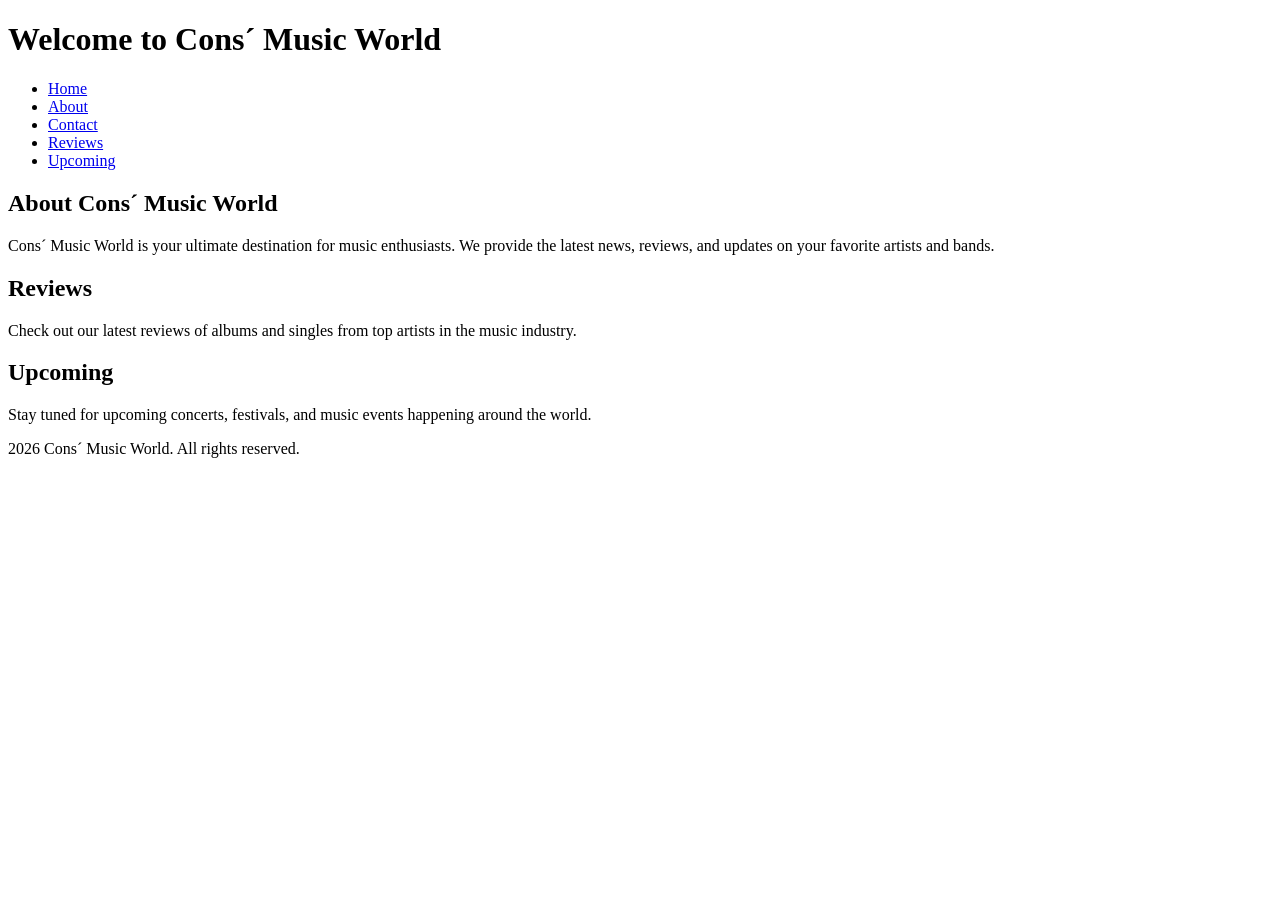
==== index.html @ b4cba8e9 "Add midterm site planning and HTML skeleton" ====
<!DOCTYPE html>
<html lang="en">
<head>
    <meta charset="UTF-8">
    <meta name="viewport" content="width=device-width, initial-scale=1.0">
    <title>Cons´ Music World</title>
</head>
<body>
    <header>
        <h1>Welcome to Cons´ Music World</h1>
    </header>

<nav>
    <ul>
        <li><a href="index.html">Home</a></li>
        <li><a href="about.html">About</a></li>
        <li><a href="contact.html">Contact</a></li>
        <li><a href="reviews.html">Reviews</a></li>
        <li><a href="upcoming.html">Upcoming</a></li>

    </ul>

</nav>
<main>
    <section>
        <h2>About Cons´ Music World</h2>
        <p>Cons´ Music World is your ultimate destination for music enthusiasts. We provide the latest news, reviews, and updates on your favorite artists and bands.</p>
    </section>

    <section>
        <h2>Reviews</h2>
        <p>Check out our latest reviews of albums and singles from top artists in the music industry.</p>
    </section>

    <section>
        <h2>Upcoming</h2>
        <p>Stay tuned for upcoming concerts, festivals, and music events happening around the world.</p>
    </section>

</main>

    <footer>
        <p>2026 Cons´ Music World. All rights reserved.</p>
    </footer>
</body>
</html>
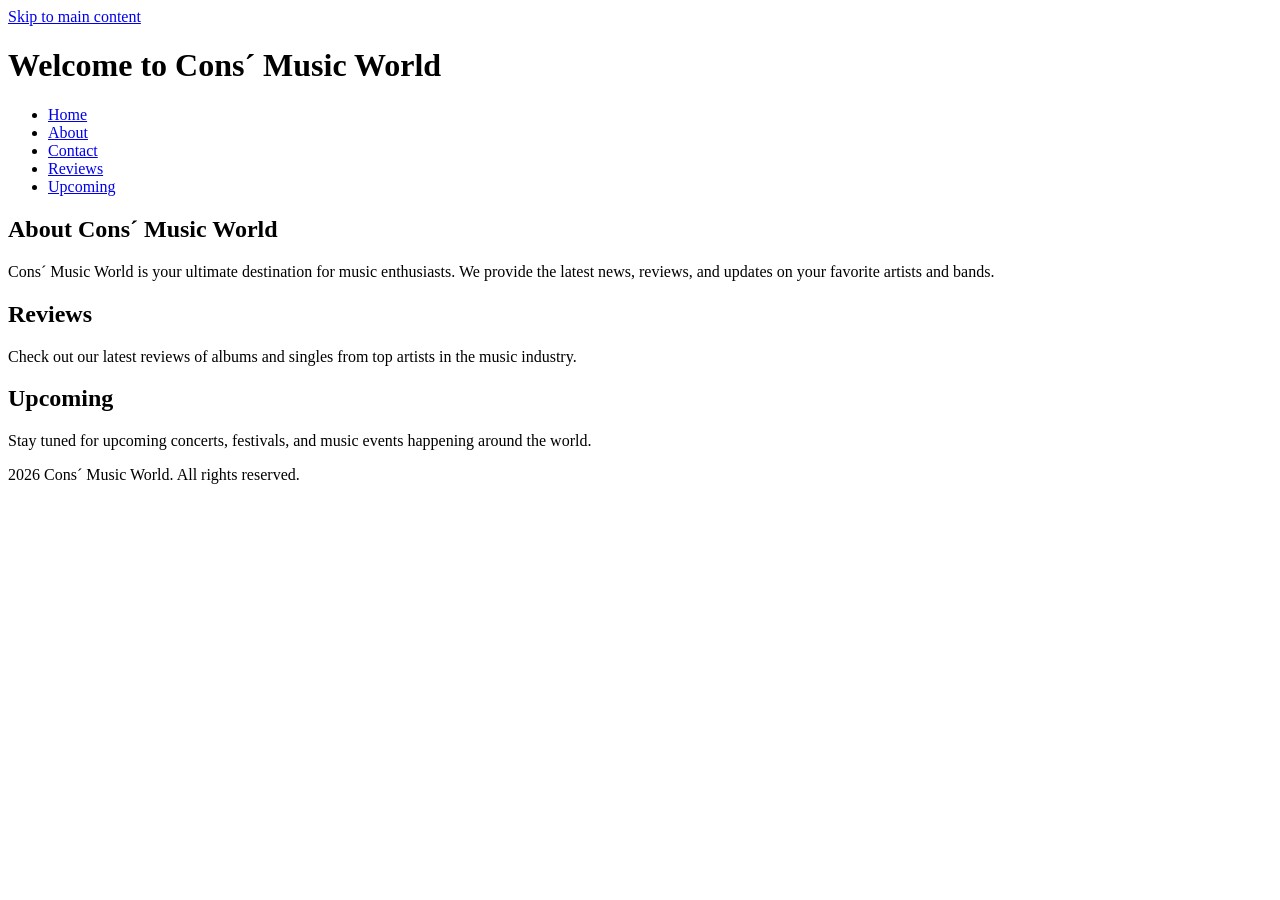
==== commit badf8218: "Add accessibility improvements" ====
--- a/index.html
+++ b/index.html
@@ -3,9 +3,13 @@
 <head>
     <meta charset="UTF-8">
     <meta name="viewport" content="width=device-width, initial-scale=1.0">
+    <link rel="stylesheet" href="css/styles.css">
     <title>Cons´ Music World</title>
 </head>
 <body>
+    <a href="#main-content" class="skip-link">
+        Skip to main content
+    </a>
     <header>
         <h1>Welcome to Cons´ Music World</h1>
     </header>
@@ -21,7 +25,7 @@
     </ul>
 
 </nav>
-<main>
+<main id="main-content">
     <section>
         <h2>About Cons´ Music World</h2>
         <p>Cons´ Music World is your ultimate destination for music enthusiasts. We provide the latest news, reviews, and updates on your favorite artists and bands.</p>
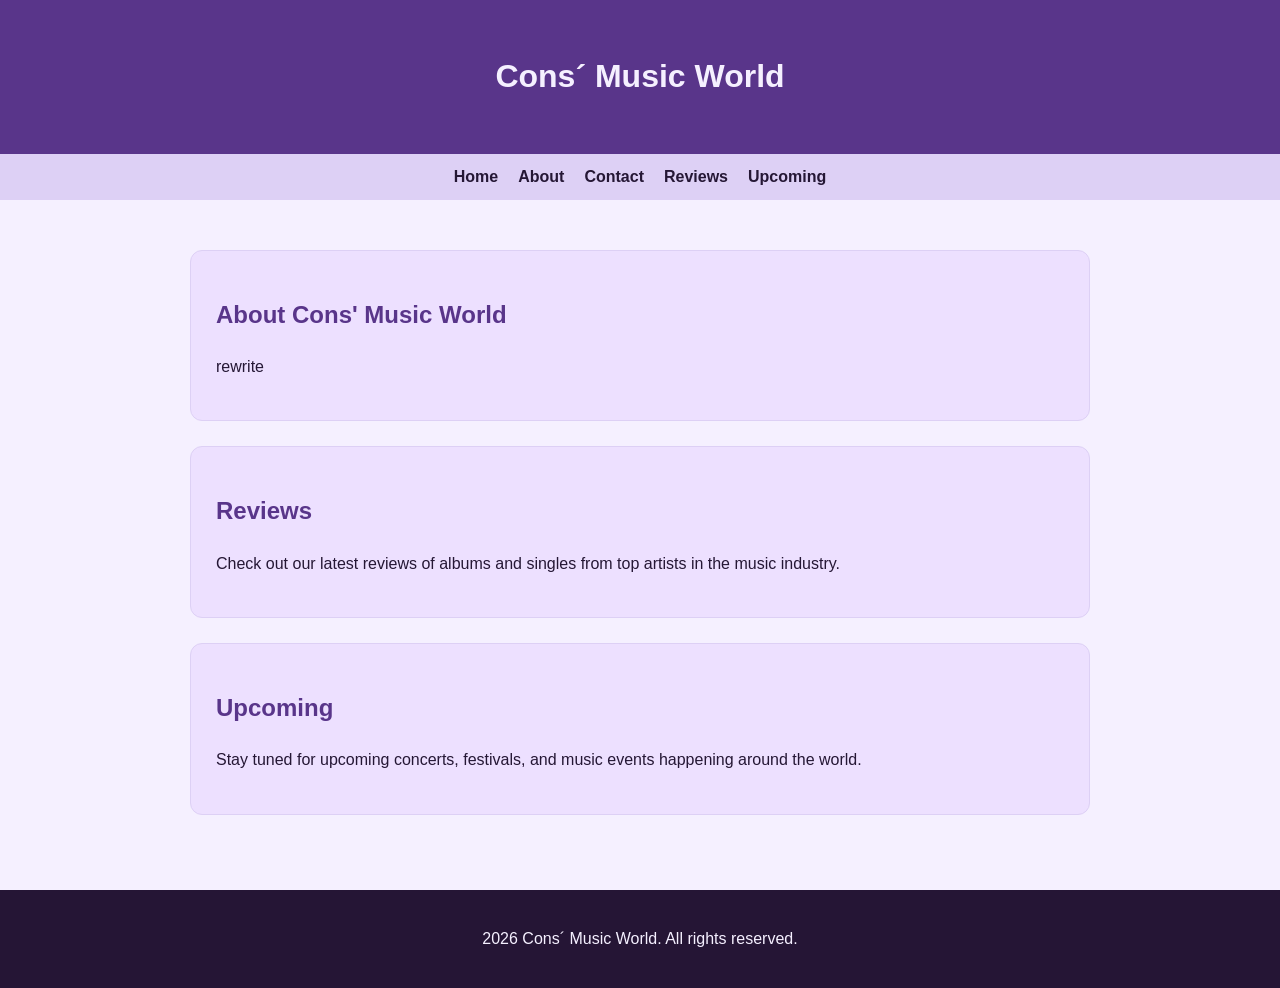
==== commit 2605d584: "Fix CSS and add album artwork" ====
--- a/index.html
+++ b/index.html
@@ -3,7 +3,7 @@
 <head>
     <meta charset="UTF-8">
     <meta name="viewport" content="width=device-width, initial-scale=1.0">
-    <link rel="stylesheet" href="css/styles.css">
+    <link rel="stylesheet" href="styles.css">
     <title>Cons´ Music World</title>
 </head>
 <body>
@@ -11,7 +11,7 @@
         Skip to main content
     </a>
     <header>
-        <h1>Welcome to Cons´ Music World</h1>
+        <h1>Cons´ Music World</h1>
     </header>
 
 <nav>
@@ -26,9 +26,9 @@
 
 </nav>
 <main id="main-content">
-    <section>
-        <h2>About Cons´ Music World</h2>
-        <p>Cons´ Music World is your ultimate destination for music enthusiasts. We provide the latest news, reviews, and updates on your favorite artists and bands.</p>
+     <section>
+        <h2>About Cons' Music World</h2>
+        <p>rewrite</p>
     </section>
 
     <section>
--- a/styles.css
+++ b/styles.css
@@ -0,0 +1,152 @@
+body {
+    font-family: Arial, sans-serif;
+    line-height: 1.6;
+    margin: 0;
+    padding: 0;
+    background-color: #F5F0FF;
+    color: #251735;
+}
+
+header {
+    background-color: #59358A;
+    color: #F5F0FF;
+    padding: 30px;
+    text-align: center;
+}
+
+nav {
+    background-color: #DDD0F5;
+    padding: 10px;
+}
+
+nav ul {
+    list-style: none;
+    padding: 0;
+    margin: 0;
+    display: flex;
+    justify-content: center;
+    flex-wrap: wrap;
+    gap: 20px;
+}
+
+nav a {
+    text-decoration: none;
+    color: #251735;
+    font-weight: bold;
+}
+
+nav a:hover {
+    text-decoration: underline;
+}
+
+main {
+    max-width: 900px;
+    margin: 30px auto;
+    padding: 20px;
+}
+
+section {
+    background-color: #EDE0FF;
+    padding: 25px;
+    margin-bottom: 25px;
+    border-radius: 12px;
+    border: 1px solid #DDD0F5;
+    
+}
+
+h2 {
+    color: #59358A;
+}
+
+button {
+    background-color: #59358A;
+    color: #F5F0FF;
+    border: none;
+    padding: 12px 20px;
+    cursor: pointer;
+    border-radius: 6px;
+}
+
+button:hover {
+    background-color: #251735;
+}
+
+input, select, textarea {
+    max-width: 100%;
+    padding: 10px;
+    margin: 8px 0 16px;
+    border: 1px solid #59358A;
+    border-radius: 5px;
+}
+
+table {
+    width: 100%;
+    border-collapse: collapse;
+    margin-top: 20px;
+}
+
+th, td {
+    border: 1px solid #A78BDA;
+    padding: 12px;
+    text-align: left;
+}
+
+thead {
+    background-color: #DDD0F5;
+}
+
+tfoot {
+    background-color: #F5F0FF;
+    font-weight: bold;
+}
+
+footer {
+    background-color: #251535;
+    color: #F5F0FF;
+    text-align: center;
+    padding: 20px;
+}
+
+.skip-link {
+    position: absolute;
+    top: -100px;
+    left: 10px;
+    background-color: black;
+    color: aliceblue;
+    padding: 10px 15px;
+    z-index: 1000;
+}
+
+.skip-link:focus {
+    top: 10px;
+}
+
+a:focus-visible, 
+button:focus-visible,
+input:focus-visible,
+select:focus-visible,
+textarea:focus-visible {
+    outline: 3px solid #005fcc;
+    outline-offset: 3px;
+}
+
+figure{
+    margin: 20px 0;
+}
+
+figure img{
+    max-width: 100%;
+    height: auto;
+    display: block;
+    border-radius: 8px;
+}
+
+figcaption{
+    text-align: center;
+    font-style: italic;
+    margin-top: 8px;
+    color: #59358A;
+    font-size: 0.9em;
+}
+
+
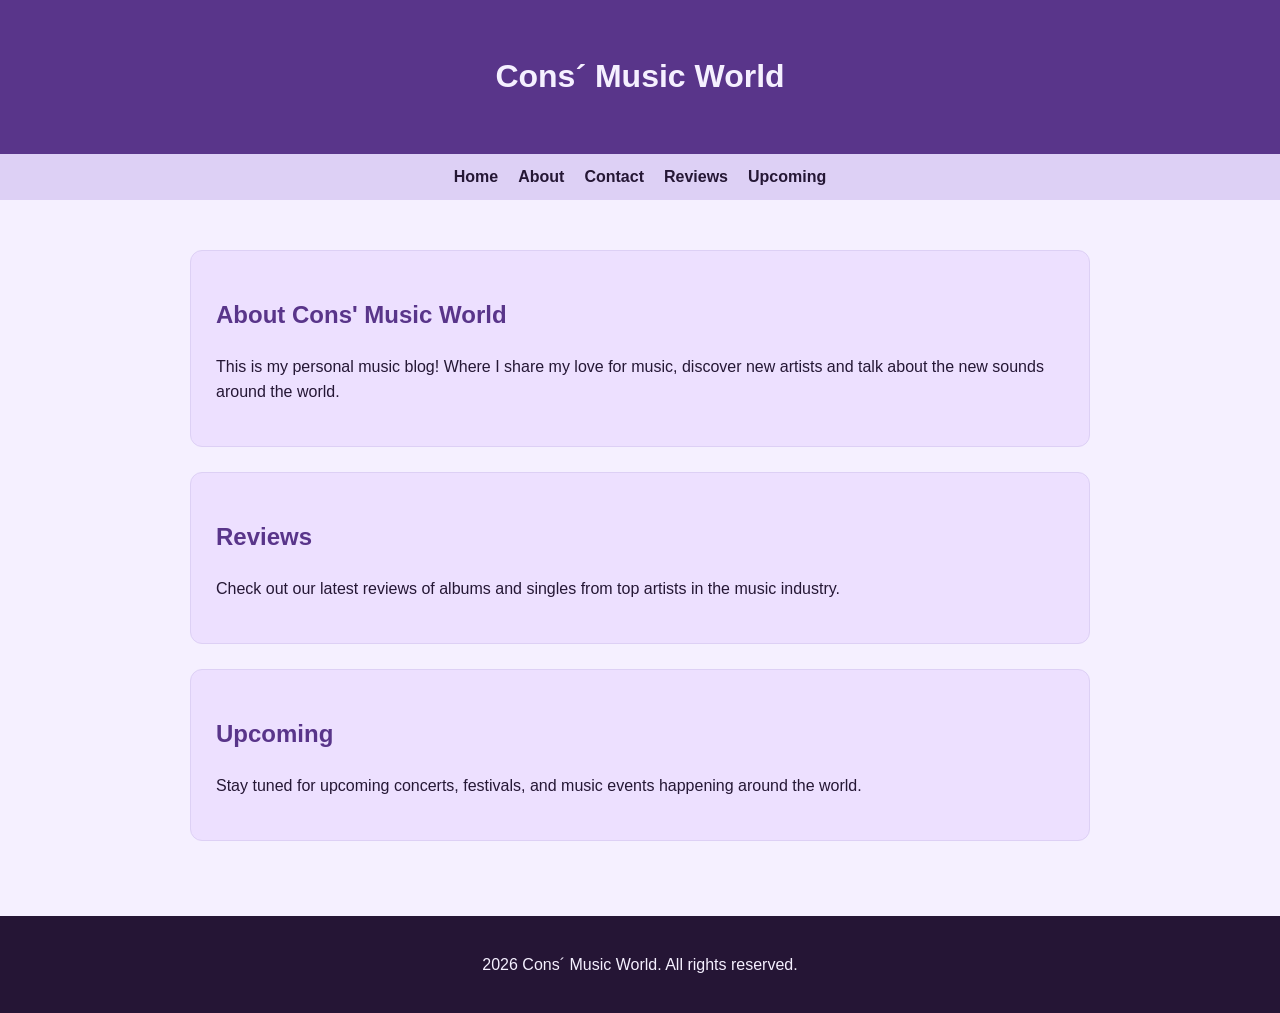
==== commit 70a743e8: "Connect contact form to Formspree" ====
--- a/index.html
+++ b/index.html
@@ -28,7 +28,7 @@
 <main id="main-content">
      <section>
         <h2>About Cons' Music World</h2>
-        <p>rewrite</p>
+        <p>This is my personal music blog! Where I share my love for music, discover new artists and talk about the new sounds around the world. </p>
     </section>
 
     <section>
